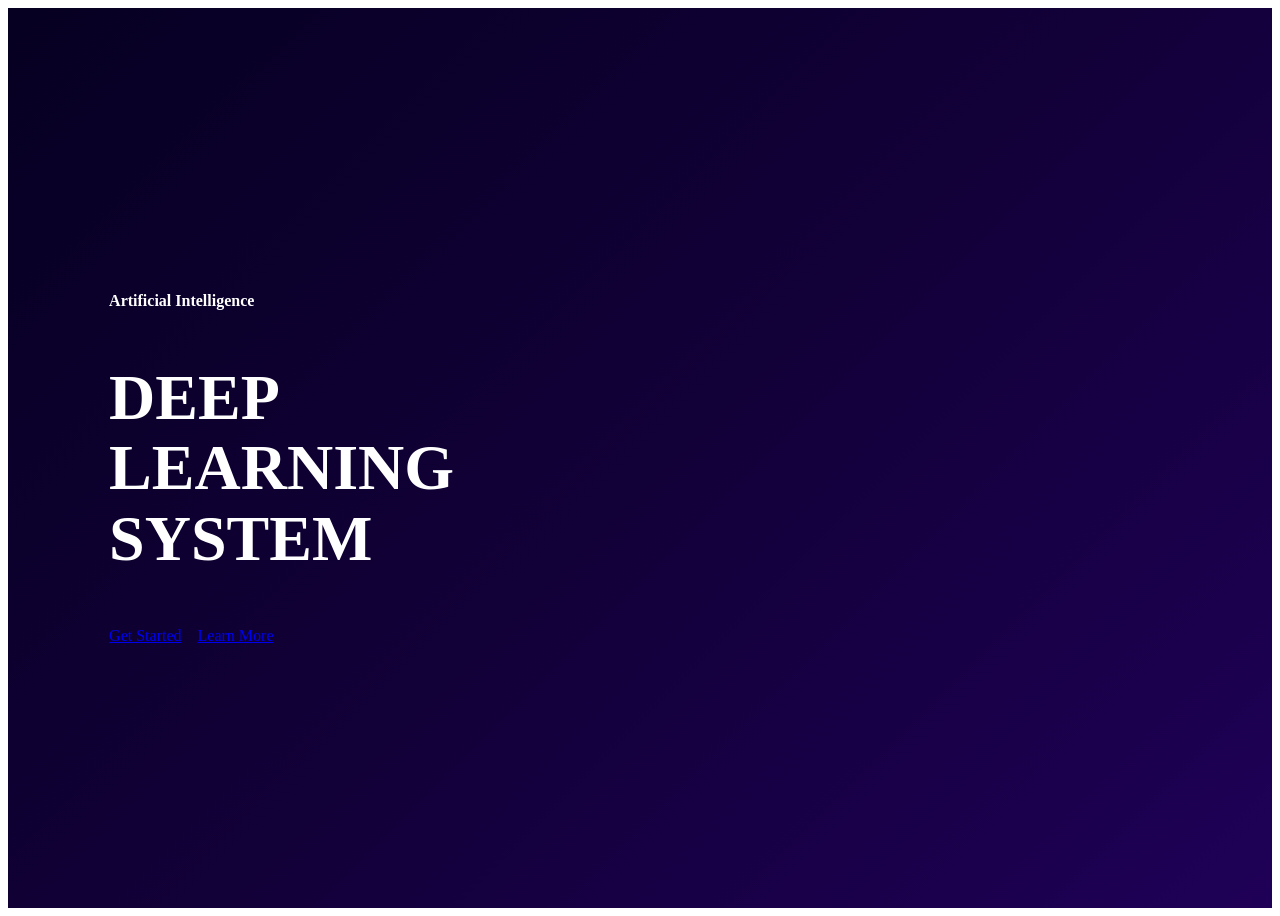
==== indext.html @ 7784e02a "final start" ====
<!doctype html>
<html lang="en">
  <head>
    <meta charset="UTF-8" />
    <meta name="viewport" content="width=device-width, initial-scale=1.0" />
    <title>Final</title>
    <style>
      .hero {
        min-height: 100vh;

        display: flex;
        align-items: center;
        justify-content: space-between;

        padding: 0 8%;

        background: linear-gradient(135deg, #060022, #120038, #1f0057);

        color: white;
      }

      .hero-content {
        flex: 1;
        max-width: 500px;
      }

      .hero-image {
        flex: 1;

        display: flex;
        justify-content: center;
      }

      .hero-image img {
        width: 100%;
        max-width: 600px;
      }

      .hero h1 {
        font-size: 4rem;
        line-height: 1.1;
      }

      .hero-buttons {
        display: flex;
        gap: 1rem;
        margin-top: 2rem;
      }
      .features,
      .about {
        padding: 100px 8%;
      }
    </style>
  </head>
  <body>
    <section class="hero">
      <div class="hero-content">
        <h4>Artificial Intelligence</h4>
        <h1>DEEP LEARNING SYSTEM</h1>

        <div class="hero-buttons">
          <a href="#" class="btn primary">Get Started</a>
          <a href="#" class="btn secondary">Learn More</a>
        </div>
      </div>

      <div class="hero-image">
        <img src="head-graphic.png" alt="" />
      </div>
    </section>
  </body>
</html>
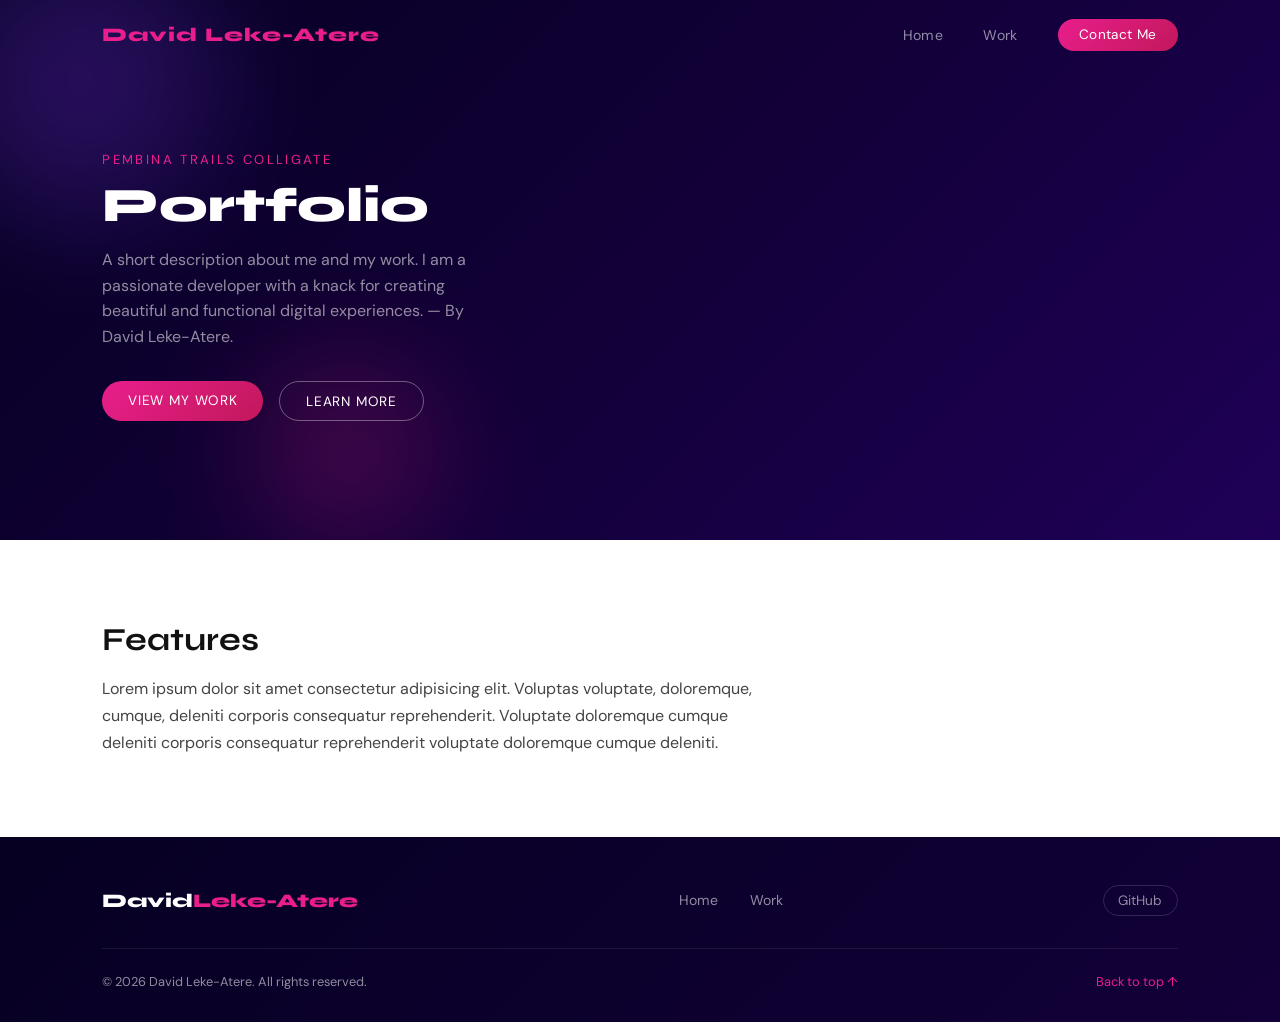
==== commit 2aa9448f: "hero banner" ====
--- a/indext.html
+++ b/indext.html
@@ -3,64 +3,375 @@
   <head>
     <meta charset="UTF-8" />
     <meta name="viewport" content="width=device-width, initial-scale=1.0" />
-    <title>Final</title>
+    <title>Portfolio</title>
+    <link
+      href="https://fonts.googleapis.com/css2?family=Syne:wght@400;700;800&family=DM+Sans:wght@300;400;500&display=swap"
+      rel="stylesheet" />
     <style>
+      :root {
+        --bg: #060022;
+        --accent: #e91e8c;
+        --accent2: #7c3aed;
+        --white: #ffffff;
+        --muted: rgba(255, 255, 255, 0.55);
+      }
+
+      * {
+        margin: 0;
+        padding: 0;
+        box-sizing: border-box;
+      }
+
+      body {
+        font-family: "DM Sans", sans-serif;
+        background: var(--bg);
+        color: var(--white);
+      }
+
+      /* ── NAVBAR ── */
+      .navbar {
+        position: fixed;
+        top: 0;
+        left: 0;
+        right: 0;
+        display: flex;
+        justify-content: space-between;
+        align-items: center;
+        padding: 1.2rem 8%;
+        z-index: 100;
+        /* no background — transparent over hero */
+      }
+
+      .logo {
+        font-family: "Syne", sans-serif;
+        font-weight: 800;
+        font-size: 1.2rem;
+        letter-spacing: 0.05em;
+      }
+
+      .logo span {
+        color: var(--accent);
+      }
+
+      .nav-links {
+        display: flex;
+        gap: 2.5rem;
+        align-items: center;
+      }
+
+      .nav-links a {
+        color: var(--muted);
+        text-decoration: none;
+        font-size: 0.88rem;
+        letter-spacing: 0.03em;
+        transition: color 0.2s;
+      }
+
+      .nav-links a:hover {
+        color: var(--white);
+      }
+
+      .nav-cta {
+        background: linear-gradient(135deg, var(--accent), #c2185b);
+        color: var(--white) !important;
+        padding: 0.45rem 1.3rem;
+        border-radius: 20px;
+        font-size: 0.85rem !important;
+      }
+
+      /* ── HERO ── */
       .hero {
-        min-height: 100vh;
-
+        min-height: 60dvh;
+        position: sticky;
+        top: 0;
         display: flex;
         align-items: center;
         justify-content: space-between;
-
-        padding: 0 8%;
-
+        padding: 6rem 8% 4rem;
         background: linear-gradient(135deg, #060022, #120038, #1f0057);
-
-        color: white;
+        overflow: hidden;
+      }
+
+      /* floating orbs */
+      .orb {
+        position: absolute;
+        border-radius: 50%;
+        filter: blur(60px);
+        opacity: 0.25;
+        animation: float 7s ease-in-out infinite;
+      }
+      .orb-1 {
+        width: 280px;
+        height: 280px;
+        background: var(--accent2);
+        top: -60px;
+        left: -60px;
+      }
+      .orb-2 {
+        width: 180px;
+        height: 180px;
+        background: var(--accent);
+        bottom: 0;
+        left: 20%;
+        animation-delay: 3s;
+      }
+
+      @keyframes float {
+        0%,
+        100% {
+          transform: translateY(0);
+        }
+        50% {
+          transform: translateY(-18px);
+        }
       }
 
       .hero-content {
         flex: 1;
-        max-width: 500px;
+        max-width: 520px;
+        animation: fadeUp 0.9s ease both;
+      }
+
+      @keyframes fadeUp {
+        from {
+          opacity: 0;
+          transform: translateY(30px);
+        }
+        to {
+          opacity: 1;
+          transform: translateY(0);
+        }
+      }
+
+      .hero-eyebrow {
+        font-size: 0.82rem;
+        letter-spacing: 0.18em;
+        text-transform: uppercase;
+        color: var(--accent);
+        margin-bottom: 0.8rem;
+      }
+
+      .hero h1 {
+        font-family: "Syne", sans-serif;
+        font-size: 3rem;
+        font-weight: 800;
+        line-height: 1.05;
+        margin-bottom: 1rem;
+      }
+
+      .hero h1 span {
+        color: var(--accent);
+      }
+
+      .hero-sub {
+        color: var(--muted);
+        font-size: 1rem;
+        line-height: 1.6;
+        max-width: 400px;
+        margin-bottom: 2rem;
+      }
+
+      .hero-buttons {
+        display: flex;
+        gap: 1rem;
+        flex-wrap: wrap;
+      }
+
+      .btn-primary {
+        background: linear-gradient(135deg, var(--accent), #c2185b);
+        color: white;
+        border: none;
+        padding: 0.65rem 1.6rem;
+        border-radius: 25px;
+        font-size: 0.85rem;
+        font-family: "DM Sans", sans-serif;
+        letter-spacing: 0.06em;
+        text-transform: uppercase;
+        cursor: pointer;
+        text-decoration: none;
+        transition:
+          transform 0.2s,
+          box-shadow 0.2s;
+      }
+
+      .btn-primary:hover {
+        transform: translateY(-2px);
+        box-shadow: 0 8px 24px rgba(233, 30, 140, 0.4);
+      }
+
+      .btn-secondary {
+        background: transparent;
+        color: white;
+        border: 1px solid rgba(255, 255, 255, 0.35);
+        padding: 0.65rem 1.6rem;
+        border-radius: 25px;
+        font-size: 0.85rem;
+        font-family: "DM Sans", sans-serif;
+        letter-spacing: 0.06em;
+        text-transform: uppercase;
+        cursor: pointer;
+        text-decoration: none;
+        transition:
+          border-color 0.2s,
+          background 0.2s;
+      }
+
+      .btn-secondary:hover {
+        border-color: white;
+        background: rgba(255, 255, 255, 0.06);
       }
 
       .hero-image {
         flex: 1;
-
         display: flex;
         justify-content: center;
+        position: relative;
       }
 
       .hero-image img {
         width: 100%;
-        max-width: 600px;
-      }
-
-      .hero h1 {
-        font-size: 4rem;
-        line-height: 1.1;
-      }
-
-      .hero-buttons {
+        max-width: 520px;
+        position: relative;
+        z-index: 1;
+      }
+
+      /* ── CONTENT SECTIONS ── */
+      .content {
+        position: relative;
+        z-index: 10;
+        background: #fff;
+        color: #111;
+      }
+
+      .section {
+        padding: 80px 8%;
+      }
+
+      .section h2 {
+        font-family: "Syne", sans-serif;
+        font-size: 2rem;
+        margin-bottom: 1rem;
+      }
+
+      .section p {
+        color: #444;
+        line-height: 1.7;
+        max-width: 680px;
+      }
+
+      /* ── FOOTER ── */
+      footer {
+        background: linear-gradient(135deg, #060022, #120038);
+        color: var(--white);
+        padding: 3rem 8% 2rem;
+        display: flex;
+        flex-direction: column;
+        gap: 2rem;
+      }
+
+      .footer-top {
+        display: flex;
+        justify-content: space-between;
+        align-items: center;
+        flex-wrap: wrap;
+        gap: 1.5rem;
+      }
+
+      .footer-logo {
+        font-family: "Syne", sans-serif;
+        font-weight: 800;
+        font-size: 1.2rem;
+      }
+
+      .footer-logo span {
+        color: var(--accent);
+      }
+
+      .footer-links {
+        display: flex;
+        gap: 2rem;
+      }
+
+      .footer-links a {
+        color: var(--muted);
+        text-decoration: none;
+        font-size: 0.88rem;
+        transition: color 0.2s;
+      }
+
+      .footer-links a:hover {
+        color: var(--white);
+      }
+
+      .footer-socials {
         display: flex;
         gap: 1rem;
-        margin-top: 2rem;
-      }
-      .features,
-      .about {
-        padding: 100px 8%;
+      }
+
+      .footer-socials a {
+        color: var(--muted);
+        text-decoration: none;
+        font-size: 0.85rem;
+        border: 1px solid rgba(255, 255, 255, 0.15);
+        padding: 0.4rem 0.9rem;
+        border-radius: 20px;
+        transition: all 0.2s;
+      }
+
+      .footer-socials a:hover {
+        color: var(--white);
+        border-color: var(--accent);
+      }
+
+      .footer-bottom {
+        border-top: 1px solid rgba(255, 255, 255, 0.08);
+        padding-top: 1.5rem;
+        display: flex;
+        justify-content: space-between;
+        align-items: center;
+        flex-wrap: wrap;
+        gap: 0.5rem;
+      }
+
+      .footer-bottom p {
+        color: var(--muted);
+        font-size: 0.8rem;
+      }
+
+      .footer-bottom a {
+        color: var(--accent);
+        text-decoration: none;
+        font-size: 0.8rem;
       }
     </style>
   </head>
   <body>
+    <!-- NAVBAR -->
+    <nav class="navbar">
+      <div class="logo"><span>David Leke-Atere</span></div>
+      <div class="nav-links">
+        <a href="#">Home</a>
+        <a href="#">Work</a>
+        <a href="#" class="nav-cta">Contact Me</a>
+      </div>
+    </nav>
+
+    <!-- HERO -->
     <section class="hero">
+      <div class="orb orb-1"></div>
+      <div class="orb orb-2"></div>
+
       <div class="hero-content">
-        <h4>Artificial Intelligence</h4>
-        <h1>DEEP LEARNING SYSTEM</h1>
-
+        <p class="hero-eyebrow">Pembina Trails Colligate</p>
+        <h1>Portfolio <span></span></h1>
+        <p class="hero-sub">
+          A short description about me and my work. I am a passionate developer
+          with a knack for creating beautiful and functional digital
+          experiences. — By David Leke-Atere.
+        </p>
         <div class="hero-buttons">
-          <a href="#" class="btn primary">Get Started</a>
-          <a href="#" class="btn secondary">Learn More</a>
+          <a href="#" class="btn-primary">View My Work</a>
+          <a href="#" class="btn-secondary">Learn More</a>
         </div>
       </div>
 
@@ -68,5 +379,36 @@
         <img src="head-graphic.png" alt="" />
       </div>
     </section>
+
+    <!-- CONTENT -->
+    <div class="content">
+      <section class="section">
+        <h2>Features</h2>
+        <p>
+          Lorem ipsum dolor sit amet consectetur adipisicing elit. Voluptas
+          voluptate, doloremque, cumque, deleniti corporis consequatur
+          reprehenderit. Voluptate doloremque cumque deleniti corporis
+          consequatur reprehenderit voluptate doloremque cumque deleniti.
+        </p>
+      </section>
+    </div>
+
+    <!-- FOOTER -->
+    <footer>
+      <div class="footer-top">
+        <div class="footer-logo">David<span>Leke-Atere</span></div>
+        <div class="footer-links">
+          <a href="#">Home</a>
+          <a href="#">Work</a>
+        </div>
+        <div class="footer-socials">
+          <a href="#">GitHub</a>
+        </div>
+      </div>
+      <div class="footer-bottom">
+        <p>© 2026 David Leke-Atere. All rights reserved.</p>
+        <a href="#">Back to top ↑</a>
+      </div>
+    </footer>
   </body>
 </html>
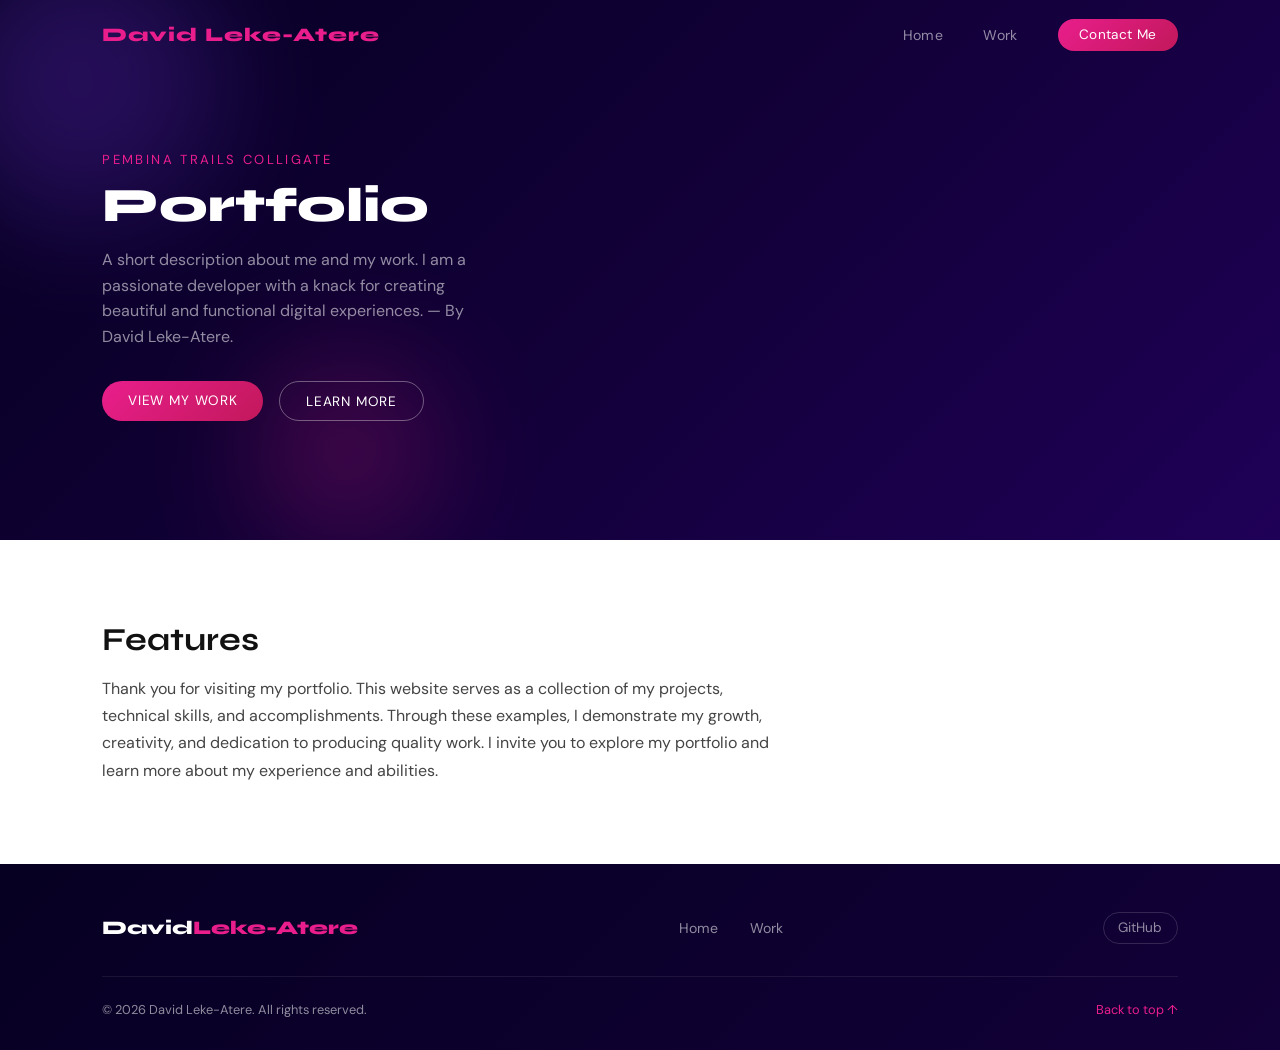
==== commit 4a91c0c6: "git hub link" ====
--- a/indext.html
+++ b/indext.html
@@ -385,10 +385,11 @@
       <section class="section">
         <h2>Features</h2>
         <p>
-          Lorem ipsum dolor sit amet consectetur adipisicing elit. Voluptas
-          voluptate, doloremque, cumque, deleniti corporis consequatur
-          reprehenderit. Voluptate doloremque cumque deleniti corporis
-          consequatur reprehenderit voluptate doloremque cumque deleniti.
+          Thank you for visiting my portfolio. This website serves as a
+          collection of my projects, technical skills, and accomplishments.
+          Through these examples, I demonstrate my growth, creativity, and
+          dedication to producing quality work. I invite you to explore my
+          portfolio and learn more about my experience and abilities.
         </p>
       </section>
     </div>
@@ -402,7 +403,7 @@
           <a href="#">Work</a>
         </div>
         <div class="footer-socials">
-          <a href="#">GitHub</a>
+          <a href="https://github.com/DavidLekeAtere">GitHub</a>
         </div>
       </div>
       <div class="footer-bottom">
